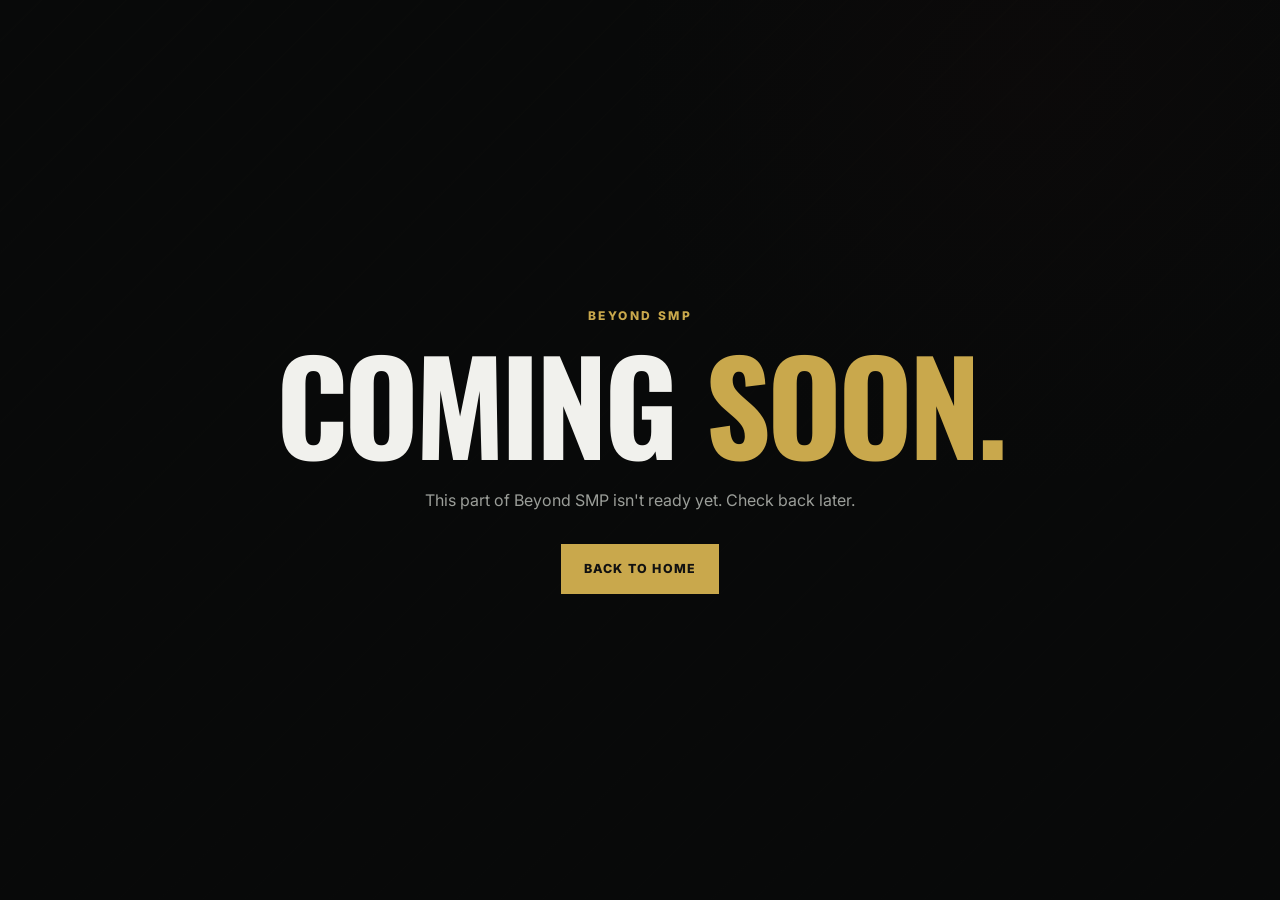
==== coming-soon.html @ d4e09bf7 "Add files via upload" ====
<!DOCTYPE html>
<html lang="en">
<head>
  <meta charset="UTF-8">
  <meta name="viewport" content="width=device-width, initial-scale=1.0">
  <title>Coming Soon — Beyond SMP</title>
  <link rel="stylesheet" href="../style.css">
</head>
<body>
  <main class="cta" style="min-height:100vh;display:flex;flex-direction:column;justify-content:center;align-items:center;">
    <p class="eyebrow">BEYOND SMP</p>
    <h1 style="font-size:clamp(4rem,10vw,8rem);">COMING <span>SOON.</span></h1>
    <p style="color:#9b9e99;margin:25px 0 30px;max-width:600px;text-align:center;">
      This part of Beyond SMP isn't ready yet. Check back later.
    </p>
    <a class="button primary" href="../index.html">BACK TO HOME</a>
  </main>
</body>
</html>
---- style.css ----
@import url('https://fonts.googleapis.com/css2?family=Inter:wght@400;500;600;700;800;900&family=Oswald:wght@500;600;700&display=swap');

:root {
  --bg: #080909;
  --panel: #111313;
  --text: #f1f1ed;
  --muted: #9b9e99;
  --accent: #c9a84c;
  --line: #292c2a;
  --danger: #7e2525;
}

* {
  box-sizing: border-box;
  margin: 0;
  padding: 0;
}

html {
  scroll-behavior: smooth;
}

body {
  background:
    radial-gradient(circle at 80% 10%, rgba(126, 37, 37, .18), transparent 30%),
    var(--bg);
  color: var(--text);
  font-family: Inter, sans-serif;
  line-height: 1.6;
}

a {
  color: inherit;
  text-decoration: none;
}

.navbar {
  height: 76px;
  padding: 0 6vw;
  display: flex;
  align-items: center;
  justify-content: space-between;
  border-bottom: 1px solid var(--line);
  background: rgba(8, 9, 9, .9);
  position: sticky;
  top: 0;
  z-index: 10;
  backdrop-filter: blur(12px);
}

.brand {
  font-family: Oswald, sans-serif;
  font-size: 1.5rem;
  font-weight: 700;
  letter-spacing: .08em;
}

.brand span {
  color: var(--accent);
}

nav {
  display: flex;
  gap: 28px;
}

nav a {
  color: var(--muted);
  font-size: .82rem;
  font-weight: 700;
  letter-spacing: .08em;
  text-transform: uppercase;
  transition: color .2s ease;
}

nav a:hover {
  color: var(--text);
}

.hero {
  min-height: 680px;
  padding: 100px 10vw;
  display: flex;
  align-items: center;
  position: relative;
  overflow: hidden;
  border-bottom: 1px solid var(--line);
}

.hero::before {
  content: "";
  position: absolute;
  inset: 0;
  background:
    linear-gradient(90deg, rgba(8,9,9,.98) 0%, rgba(8,9,9,.75) 50%, rgba(8,9,9,.2) 100%),
    repeating-linear-gradient(0deg, transparent 0 49px, rgba(255,255,255,.025) 50px);
  pointer-events: none;
}

.hero-content {
  max-width: 720px;
  position: relative;
  z-index: 1;
}

.eyebrow {
  color: var(--accent);
  font-size: .75rem;
  font-weight: 800;
  letter-spacing: .2em;
  margin-bottom: 16px;
}

h1, h2, h3 {
  font-family: Oswald, sans-serif;
  line-height: .95;
}

h1 {
  font-size: clamp(4.5rem, 11vw, 9rem);
  letter-spacing: -.03em;
}

h1 span {
  color: var(--accent);
}

.hero-text {
  max-width: 580px;
  margin: 28px 0 34px;
  color: #c5c7c2;
  font-size: 1.05rem;
}

.buttons {
  display: flex;
  gap: 14px;
  flex-wrap: wrap;
}

.button {
  display: inline-block;
  padding: 14px 22px;
  border: 1px solid var(--accent);
  font-size: .78rem;
  font-weight: 800;
  letter-spacing: .1em;
  transition: transform .2s ease, background .2s ease;
}

.button:hover {
  transform: translateY(-2px);
}

.primary {
  background: var(--accent);
  color: #111;
}

.primary:hover {
  background: #dfbf5d;
}

.secondary {
  color: var(--text);
}

.secondary:hover {
  background: rgba(201,168,76,.12);
}

.hero-mark {
  position: absolute;
  right: 7vw;
  bottom: -80px;
  font-family: Oswald, sans-serif;
  font-size: 38rem;
  font-weight: 700;
  color: rgba(255,255,255,.025);
  line-height: 1;
}

.section {
  padding: 110px 10vw;
  border-bottom: 1px solid var(--line);
}

.section h2,
.cta h2 {
  font-size: clamp(3rem, 7vw, 6rem);
  margin-bottom: 26px;
}

.section-text {
  max-width: 760px;
  color: var(--muted);
  font-size: 1.05rem;
}

.cards {
  display: grid;
  grid-template-columns: repeat(3, 1fr);
  gap: 18px;
  margin-top: 48px;
}

.card {
  background: var(--panel);
  border: 1px solid var(--line);
  min-height: 250px;
  padding: 30px;
  position: relative;
  transition: border-color .2s ease, transform .2s ease;
}

.card:hover {
  border-color: var(--accent);
  transform: translateY(-4px);
}

.card-number {
  color: var(--accent);
  font-size: .75rem;
  font-weight: 800;
}

.card h3 {
  font-size: 2.1rem;
  margin: 55px 0 14px;
}

.card p {
  color: var(--muted);
  font-size: .92rem;
}

.cta {
  padding: 130px 10vw;
  text-align: center;
  background:
    linear-gradient(rgba(8,9,9,.82), rgba(8,9,9,.96)),
    repeating-linear-gradient(135deg, transparent 0 28px, rgba(201,168,76,.04) 29px 30px);
}

.cta p:not(.eyebrow) {
  color: var(--muted);
  margin-bottom: 30px;
}

footer {
  padding: 30px 6vw;
  display: flex;
  justify-content: space-between;
  gap: 20px;
  color: var(--muted);
  font-size: .75rem;
}

footer strong {
  color: var(--text);
  letter-spacing: .1em;
}

@media (max-width: 800px) {
  .navbar {
    height: auto;
    padding: 18px 6vw;
    align-items: flex-start;
    gap: 16px;
  }

  nav {
    gap: 12px;
    flex-wrap: wrap;
    justify-content: flex-end;
  }

  nav a {
    font-size: .68rem;
  }

  .hero {
    min-height: 600px;
    padding: 80px 7vw;
  }

  .hero-mark {
    right: -30px;
    font-size: 22rem;
  }

  .section {
    padding: 80px 7vw;
  }

  .cards {
    grid-template-columns: 1fr;
  }

  footer {
    flex-direction: column;
  }
}
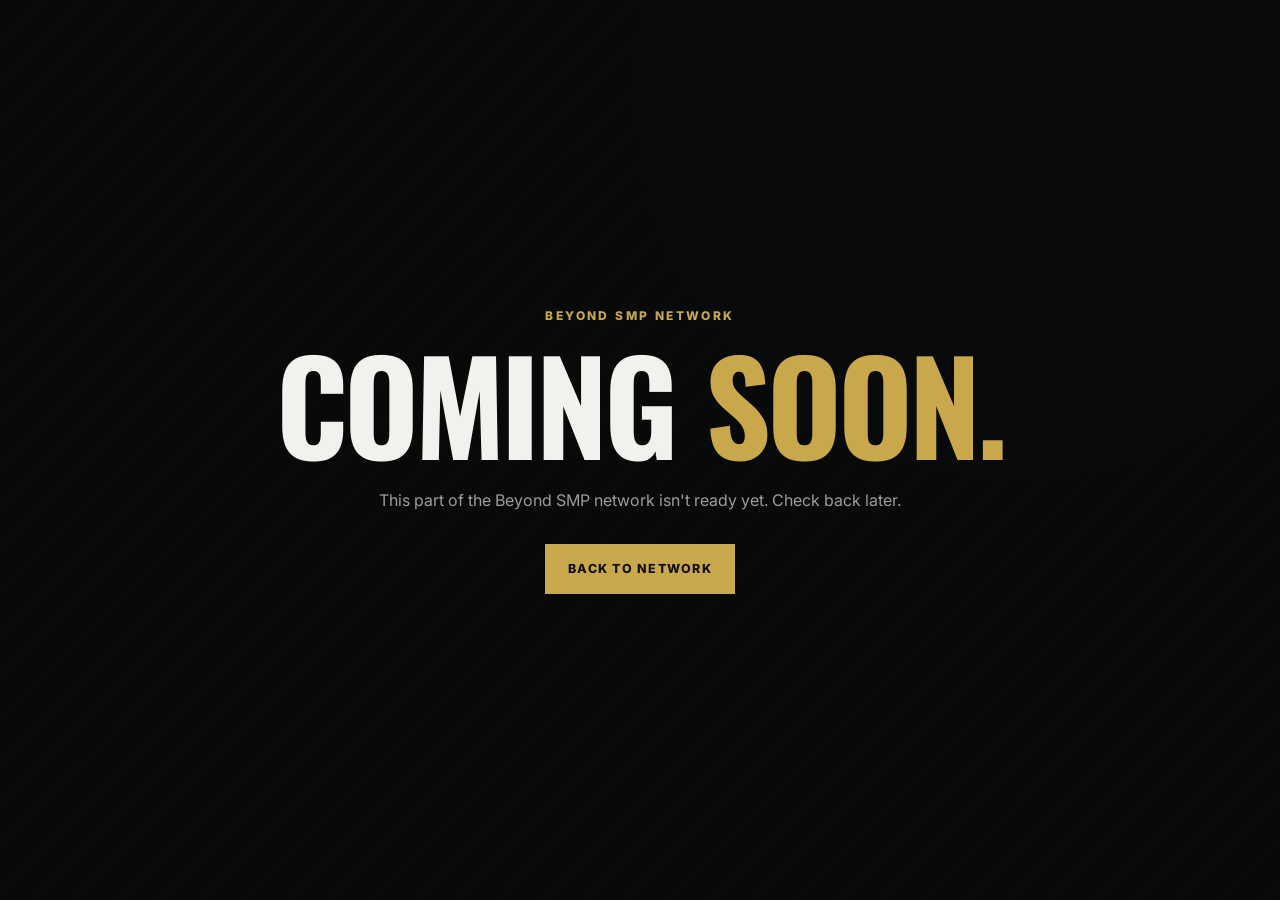
==== commit f2315b88: "v3" ====
--- a/coming-soon.html
+++ b/coming-soon.html
@@ -8,12 +8,12 @@
 </head>
 <body>
   <main class="cta" style="min-height:100vh;display:flex;flex-direction:column;justify-content:center;align-items:center;">
-    <p class="eyebrow">BEYOND SMP</p>
+    <p class="eyebrow">BEYOND SMP NETWORK</p>
     <h1 style="font-size:clamp(4rem,10vw,8rem);">COMING <span>SOON.</span></h1>
     <p style="color:#9b9e99;margin:25px 0 30px;max-width:600px;text-align:center;">
-      This part of Beyond SMP isn't ready yet. Check back later.
+      This part of the Beyond SMP network isn't ready yet. Check back later.
     </p>
-    <a class="button primary" href="../index.html">BACK TO HOME</a>
+    <a class="button primary" href="../index.html#network">BACK TO NETWORK</a>
   </main>
 </body>
 </html>
--- a/style.css
+++ b/style.css
@@ -3,36 +3,27 @@
 :root {
   --bg: #080909;
   --panel: #111313;
+  --panel-hover: #171a18;
   --text: #f1f1ed;
   --muted: #9b9e99;
   --accent: #c9a84c;
   --line: #292c2a;
-  --danger: #7e2525;
-}
-
-* {
-  box-sizing: border-box;
-  margin: 0;
-  padding: 0;
-}
-
-html {
-  scroll-behavior: smooth;
-}
+}
+
+* { box-sizing: border-box; margin: 0; padding: 0; }
+
+html { scroll-behavior: smooth; }
 
 body {
   background:
-    radial-gradient(circle at 80% 10%, rgba(126, 37, 37, .18), transparent 30%),
+    radial-gradient(circle at 80% 10%, rgba(126,37,37,.18), transparent 30%),
     var(--bg);
   color: var(--text);
   font-family: Inter, sans-serif;
   line-height: 1.6;
 }
 
-a {
-  color: inherit;
-  text-decoration: none;
-}
+a { color: inherit; text-decoration: none; }
 
 .navbar {
   height: 76px;
@@ -41,7 +32,7 @@
   align-items: center;
   justify-content: space-between;
   border-bottom: 1px solid var(--line);
-  background: rgba(8, 9, 9, .9);
+  background: rgba(8,9,9,.9);
   position: sticky;
   top: 0;
   z-index: 10;
@@ -55,14 +46,9 @@
   letter-spacing: .08em;
 }
 
-.brand span {
-  color: var(--accent);
-}
-
-nav {
-  display: flex;
-  gap: 28px;
-}
+.brand span { color: var(--accent); }
+
+nav { display: flex; gap: 28px; }
 
 nav a {
   color: var(--muted);
@@ -73,9 +59,7 @@
   transition: color .2s ease;
 }
 
-nav a:hover {
-  color: var(--text);
-}
+nav a:hover { color: var(--text); }
 
 .hero {
   min-height: 680px;
@@ -97,11 +81,7 @@
   pointer-events: none;
 }
 
-.hero-content {
-  max-width: 720px;
-  position: relative;
-  z-index: 1;
-}
+.hero-content { max-width: 720px; position: relative; z-index: 1; }
 
 .eyebrow {
   color: var(--accent);
@@ -121,9 +101,7 @@
   letter-spacing: -.03em;
 }
 
-h1 span {
-  color: var(--accent);
-}
+h1 span { color: var(--accent); }
 
 .hero-text {
   max-width: 580px;
@@ -132,11 +110,7 @@
   font-size: 1.05rem;
 }
 
-.buttons {
-  display: flex;
-  gap: 14px;
-  flex-wrap: wrap;
-}
+.buttons { display: flex; gap: 14px; flex-wrap: wrap; }
 
 .button {
   display: inline-block;
@@ -148,26 +122,12 @@
   transition: transform .2s ease, background .2s ease;
 }
 
-.button:hover {
-  transform: translateY(-2px);
-}
-
-.primary {
-  background: var(--accent);
-  color: #111;
-}
-
-.primary:hover {
-  background: #dfbf5d;
-}
-
-.secondary {
-  color: var(--text);
-}
-
-.secondary:hover {
-  background: rgba(201,168,76,.12);
-}
+.button:hover { transform: translateY(-2px); }
+
+.primary { background: var(--accent); color: #111; }
+.primary:hover { background: #dfbf5d; }
+.secondary { color: var(--text); }
+.secondary:hover { background: rgba(201,168,76,.12); }
 
 .hero-mark {
   position: absolute;
@@ -185,8 +145,7 @@
   border-bottom: 1px solid var(--line);
 }
 
-.section h2,
-.cta h2 {
+.section h2, .cta h2 {
   font-size: clamp(3rem, 7vw, 6rem);
   margin-bottom: 26px;
 }
@@ -207,21 +166,28 @@
 .card {
   background: var(--panel);
   border: 1px solid var(--line);
-  min-height: 250px;
+  min-height: 270px;
   padding: 30px;
   position: relative;
-  transition: border-color .2s ease, transform .2s ease;
-}
-
-.card:hover {
+  transition: border-color .2s ease, transform .2s ease, background .2s ease;
+}
+
+.faction-card:hover {
   border-color: var(--accent);
-  transform: translateY(-4px);
+  background: var(--panel-hover);
+  transform: translateY(-5px);
 }
 
 .card-number {
   color: var(--accent);
   font-size: .75rem;
   font-weight: 800;
+}
+
+.card-content {
+  height: calc(100% - 10px);
+  display: flex;
+  flex-direction: column;
 }
 
 .card h3 {
@@ -229,9 +195,83 @@
   margin: 55px 0 14px;
 }
 
-.card p {
+.card p, .world-grid p {
   color: var(--muted);
   font-size: .92rem;
+}
+
+.card-link {
+  color: var(--accent);
+  font-size: .7rem;
+  font-weight: 800;
+  letter-spacing: .1em;
+  margin-top: auto;
+  padding-top: 25px;
+}
+
+.world-grid {
+  display: grid;
+  grid-template-columns: repeat(3, 1fr);
+  gap: 18px;
+  margin-top: 48px;
+}
+
+.world-grid > div {
+  padding: 28px 0;
+  border-top: 1px solid var(--line);
+}
+
+.world-grid h3 {
+  font-size: 1.7rem;
+  margin-bottom: 14px;
+}
+
+.network-section {
+  background:
+    linear-gradient(rgba(8,9,9,.96), rgba(8,9,9,.96)),
+    repeating-linear-gradient(135deg, transparent 0 28px, rgba(201,168,76,.04) 29px 30px);
+}
+
+.network-grid {
+  display: grid;
+  grid-template-columns: repeat(2, 1fr);
+  gap: 16px;
+  margin-top: 48px;
+}
+
+.network-card {
+  display: flex;
+  align-items: center;
+  gap: 24px;
+  padding: 30px;
+  background: var(--panel);
+  border: 1px solid var(--line);
+  min-height: 150px;
+  transition: border-color .2s ease, transform .2s ease, background .2s ease;
+}
+
+.network-card:hover {
+  border-color: var(--accent);
+  background: var(--panel-hover);
+  transform: translateY(-3px);
+}
+
+.network-number {
+  color: var(--accent);
+  font-size: .75rem;
+  font-weight: 900;
+  min-width: 25px;
+}
+
+.network-card h3 { font-size: 2rem; margin-bottom: 6px; }
+.network-card p { color: var(--muted); font-size: .8rem; font-family: monospace; }
+.network-card span:last-child {
+  display: inline-block;
+  color: var(--accent);
+  font-size: .67rem;
+  font-weight: 800;
+  letter-spacing: .1em;
+  margin-top: 12px;
 }
 
 .cta {
@@ -242,10 +282,7 @@
     repeating-linear-gradient(135deg, transparent 0 28px, rgba(201,168,76,.04) 29px 30px);
 }
 
-.cta p:not(.eyebrow) {
-  color: var(--muted);
-  margin-bottom: 30px;
-}
+.cta p:not(.eyebrow) { color: var(--muted); margin-bottom: 30px; }
 
 footer {
   padding: 30px 6vw;
@@ -256,10 +293,7 @@
   font-size: .75rem;
 }
 
-footer strong {
-  color: var(--text);
-  letter-spacing: .1em;
-}
+footer strong { color: var(--text); letter-spacing: .1em; }
 
 @media (max-width: 800px) {
   .navbar {
@@ -275,29 +309,103 @@
     justify-content: flex-end;
   }
 
-  nav a {
-    font-size: .68rem;
-  }
-
-  .hero {
-    min-height: 600px;
-    padding: 80px 7vw;
-  }
-
-  .hero-mark {
-    right: -30px;
-    font-size: 22rem;
-  }
-
-  .section {
-    padding: 80px 7vw;
-  }
-
-  .cards {
-    grid-template-columns: 1fr;
-  }
-
-  footer {
-    flex-direction: column;
-  }
-}
+  nav a { font-size: .68rem; }
+
+  .hero { min-height: 600px; padding: 80px 7vw; }
+
+  .hero-mark { right: -30px; font-size: 22rem; }
+
+  .section { padding: 80px 7vw; }
+
+  .cards, .world-grid, .network-grid { grid-template-columns: 1fr; }
+
+  footer { flex-direction: column; }
+}
+
+/* Faction information pages */
+.faction-page {
+  min-height: 100vh;
+  padding: 100px 10vw;
+  background:
+    radial-gradient(circle at 75% 20%, rgba(126,37,37,.18), transparent 30%),
+    var(--bg);
+}
+
+.faction-page-inner {
+  max-width: 1100px;
+  margin: 0 auto;
+}
+
+.faction-page h1 {
+  font-size: clamp(4rem, 10vw, 9rem);
+  margin-bottom: 28px;
+}
+
+.faction-lead {
+  max-width: 780px;
+  color: #c5c7c2;
+  font-size: 1.15rem;
+  margin-bottom: 65px;
+}
+
+.info-grid {
+  display: grid;
+  grid-template-columns: repeat(3, 1fr);
+  gap: 18px;
+  margin-bottom: 50px;
+}
+
+.info-block {
+  border-top: 1px solid var(--line);
+  padding-top: 25px;
+}
+
+.info-block h2 {
+  font-size: 2rem;
+  margin: 10px 0 15px;
+}
+
+.info-block > p:last-child {
+  color: var(--muted);
+  font-size: .9rem;
+}
+
+.element-grid {
+  display: grid;
+  grid-template-columns: repeat(2, 1fr);
+  gap: 16px;
+  margin-bottom: 50px;
+}
+
+.element-card {
+  background: var(--panel);
+  border: 1px solid var(--line);
+  padding: 28px;
+  min-height: 160px;
+  transition: border-color .2s ease, transform .2s ease;
+}
+
+.element-card:hover {
+  border-color: var(--accent);
+  transform: translateY(-3px);
+}
+
+.element-card span {
+  color: var(--accent);
+  font-size: .72rem;
+  font-weight: 900;
+}
+
+.element-card h2 {
+  font-size: 1.8rem;
+  margin: 35px 0 8px;
+}
+
+.element-card p {
+  color: var(--muted);
+}
+
+@media (max-width: 800px) {
+  .faction-page { padding: 80px 7vw; }
+  .info-grid, .element-grid { grid-template-columns: 1fr; }
+}
